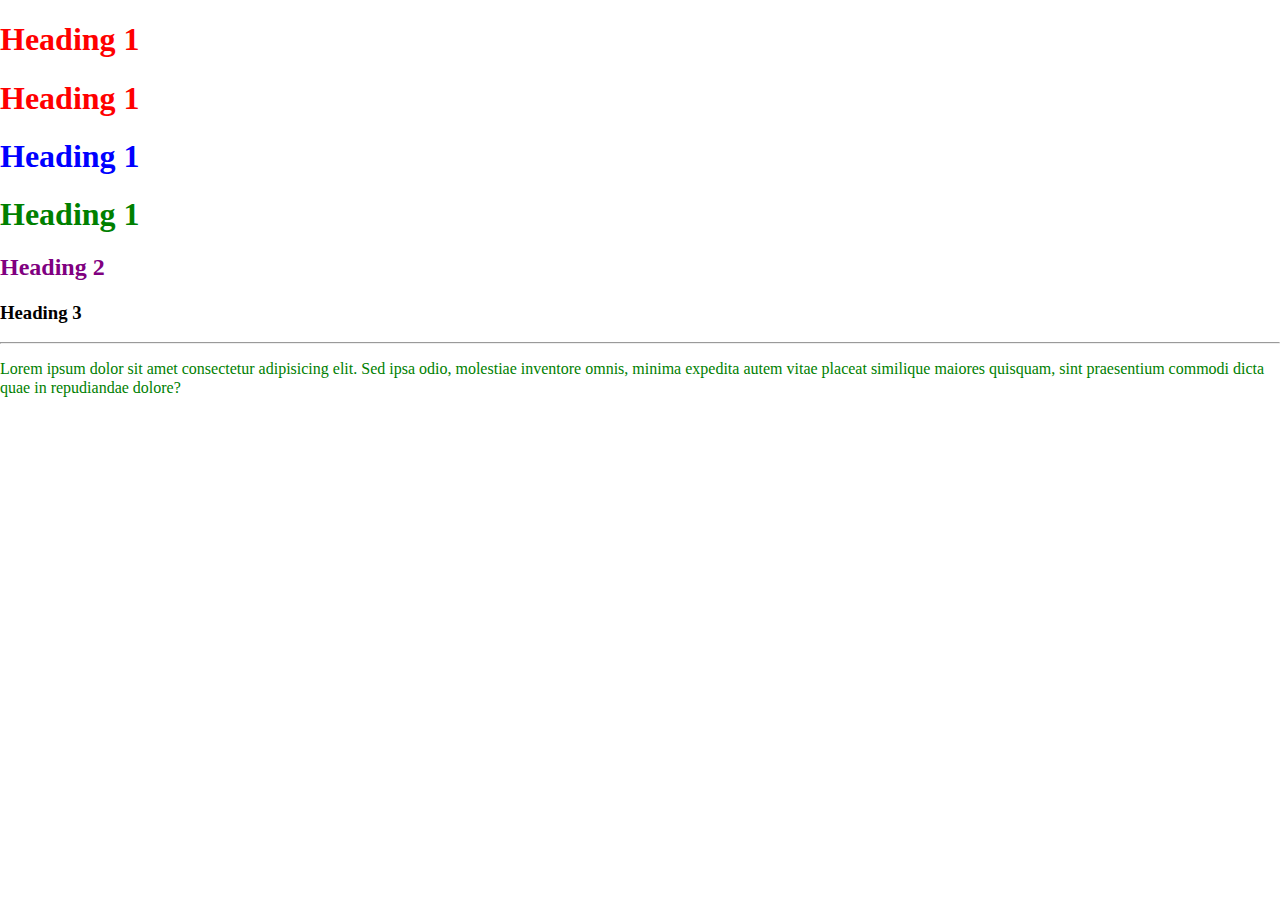
==== index.html @ b0743d29 "chore: jeugo con selectores css y añado archico nromalize.css" ====
<!DOCTYPE html>
<html lang="en">

<head>
    <meta charset="UTF-8">
    <meta name="viewport" content="width=device-width, initial-scale=1.0">
    <title>Document</title>
    <!--     <style>
        /*Forma de comentar en CSS.
        Son multilínea.*/

        /* Selectores: */

        * {
            /*este afecta a todos, pero es el que menos especificidad tiene*/
            color: black;
        }

        /* Tres tipos importantes */

        /* Tag */
        h1 {
            color: red;
        }

        /* class: mayor especificidad que tag. Normalmente usaremos clases para dar estilos.*/
        .blue-color {
            color: blue;
        }

        /* id: mayor especificidad que class. No es la mejor práctica para forzar estilos,
        aunque se puede usar para casos extremos. Sí para otras cosas.*/
        #green-color {
            color: green;
        }

        #purple {
            color: purple;
        }
    </style> -->
    <link rel="stylesheet" href="styles/normalize.css">
    <link rel="stylesheet" href="styles/main.css">

</head>

<body>
    <!--
    Comentarios en HTML. Son multilínea.
-->
    <h1>Heading 1</h1>
    <h1>Heading 1</h1>
    <h1 class="blue-color">Heading 1</h1>
    <h1 id="green-color">Heading 1</h1>
    <h2 id="purple">Heading 2</h2>
    <h3>Heading 3</h3>
    <hr />
    <!-- Estilo en línea. Prevalece sobre todos. No es bueno usarlo. Se puede superar con un !important-->
    <p id="purple" class="blue-color" style="color: green;">Lorem ipsum dolor sit amet consectetur adipisicing elit. Sed
        ipsa odio, molestiae inventore
        omnis, minima
        expedita autem vitae placeat similique maiores quisquam, sint praesentium commodi dicta quae in repudiandae
        dolore?</p>
</body>

</html>
---- styles/main.css ----
h1 {
    color: red;
}

/* class: mayor especificidad que tag. Normalmente usaremos clases para dar estilos.*/
.blue-color {
    color: blue;
}

/* id: mayor especificidad que class. No es la mejor práctica para forzar estilos,
        aunque se puede usar para casos extremos. Sí para otras cosas.*/
#green-color {
    color: green;
}

#purple {
    color: purple;
}
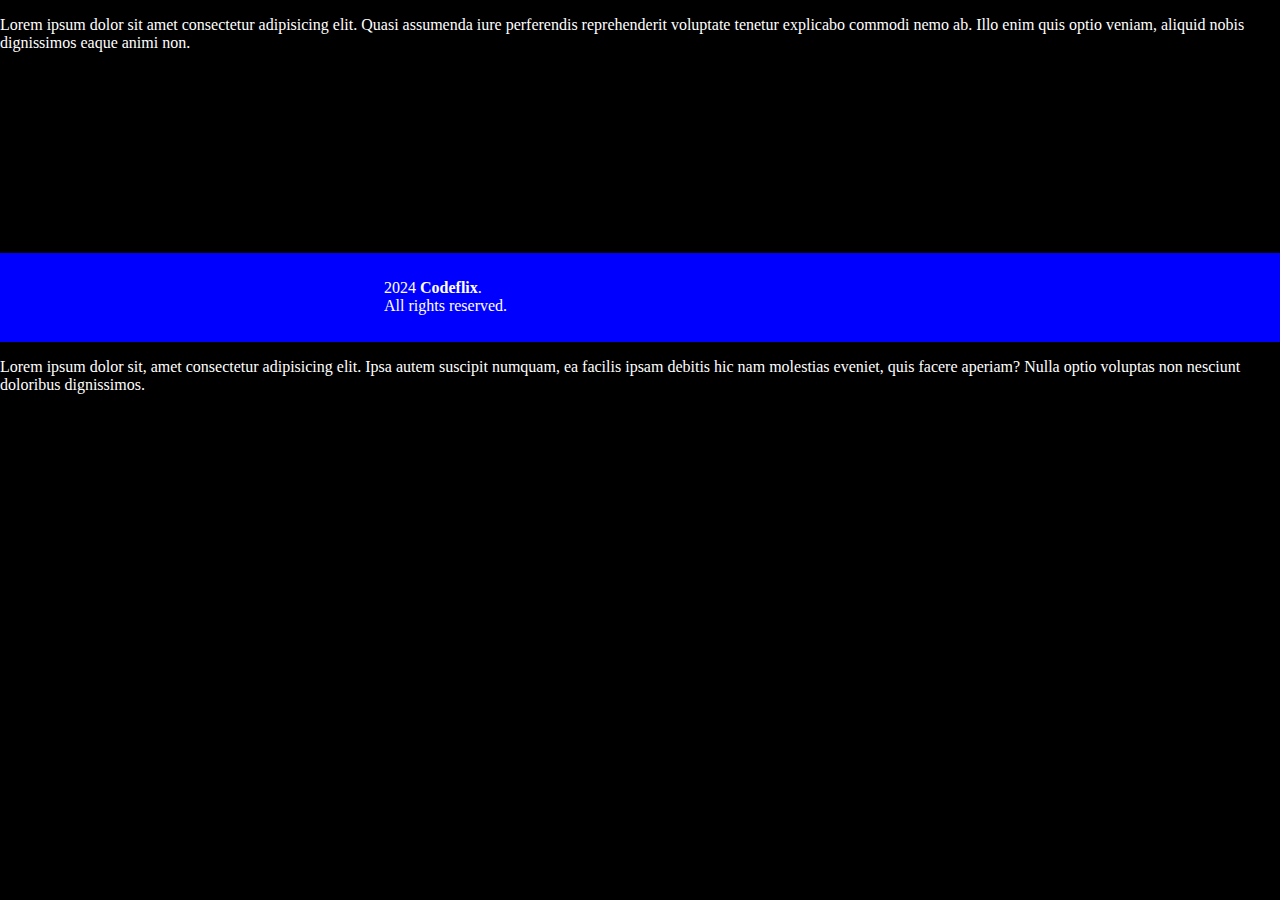
==== commit 60256a04: "feat: creamos mñás hojas de estilo. Vemos valores absolutos (px) y relativos (rem y em)" ====
--- a/index.html
+++ b/index.html
@@ -39,27 +39,24 @@
         }
     </style> -->
     <link rel="stylesheet" href="styles/normalize.css">
-    <link rel="stylesheet" href="styles/main.css">
+    <link rel="stylesheet" href="styles/common.css">
+    <link rel="stylesheet" href="styles/footer.css">
 
 </head>
 
-<body>
-    <!--
-    Comentarios en HTML. Son multilínea.
--->
-    <h1>Heading 1</h1>
-    <h1>Heading 1</h1>
-    <h1 class="blue-color">Heading 1</h1>
-    <h1 id="green-color">Heading 1</h1>
-    <h2 id="purple">Heading 2</h2>
-    <h3>Heading 3</h3>
-    <hr />
-    <!-- Estilo en línea. Prevalece sobre todos. No es bueno usarlo. Se puede superar con un !important-->
-    <p id="purple" class="blue-color" style="color: green;">Lorem ipsum dolor sit amet consectetur adipisicing elit. Sed
-        ipsa odio, molestiae inventore
-        omnis, minima
-        expedita autem vitae placeat similique maiores quisquam, sint praesentium commodi dicta quae in repudiandae
-        dolore?</p>
+<body class="main-bg">
+    <p>Lorem ipsum dolor sit amet consectetur adipisicing elit. Quasi assumenda iure perferendis reprehenderit voluptate
+        tenetur explicabo commodi nemo ab. Illo enim quis optio veniam, aliquid nobis dignissimos eaque animi non.</p>
+    <footer class="footer">
+        <!-- Block / inline block (entiendo que son bloques que funcionan dentro de otro bloque)-->
+        <p>
+            2024 <strong>Codeflix</strong>. <br>All rights reserved.
+        </p>
+
+    </footer>
+    <p>Lorem ipsum dolor sit, amet consectetur adipisicing elit. Ipsa autem suscipit numquam, ea facilis ipsam
+        debitis hic nam molestias eveniet, quis facere aperiam? Nulla optio voluptas non nesciunt doloribus
+        dignissimos.</p>
 </body>
 
 </html>--- a/styles/common.css
+++ b/styles/common.css
@@ -0,0 +1,18 @@
+/* Puedo definir variables para poder cambiar cosas
+con más eficiencia en el futuro*/
+
+:root {
+    --bg-color: #000;
+    --main-text-color: #fff;
+}
+
+.main-bg {
+    background-color: black;
+    background-color: rgb(0, 0, 0);
+    background-color: #000;
+    background-color: var(--bg-color);
+    color: white;
+    color: rgb(255, 255, 255);
+    color: #fff;
+    color: var(--main-text-color);
+}--- a/styles/footer.css
+++ b/styles/footer.css
@@ -0,0 +1,18 @@
+.footer {
+    background-color: blue;
+    margin-top: 200px;
+    padding-top: 10px;
+    /* T - R - B - L*/
+    padding: 20px 10px 20px 10px;
+    /* Y - X */
+    padding: 20px 40px;
+    /* Todos los lados igual*/
+    padding: 10px 30%;
+
+    /*
+    rem / em
+    rem: unidad relativa al documento en sí. Equivale a 16 px.
+    em: unidad relativa al bloque?
+    */
+    font-size: 2 rem;
+}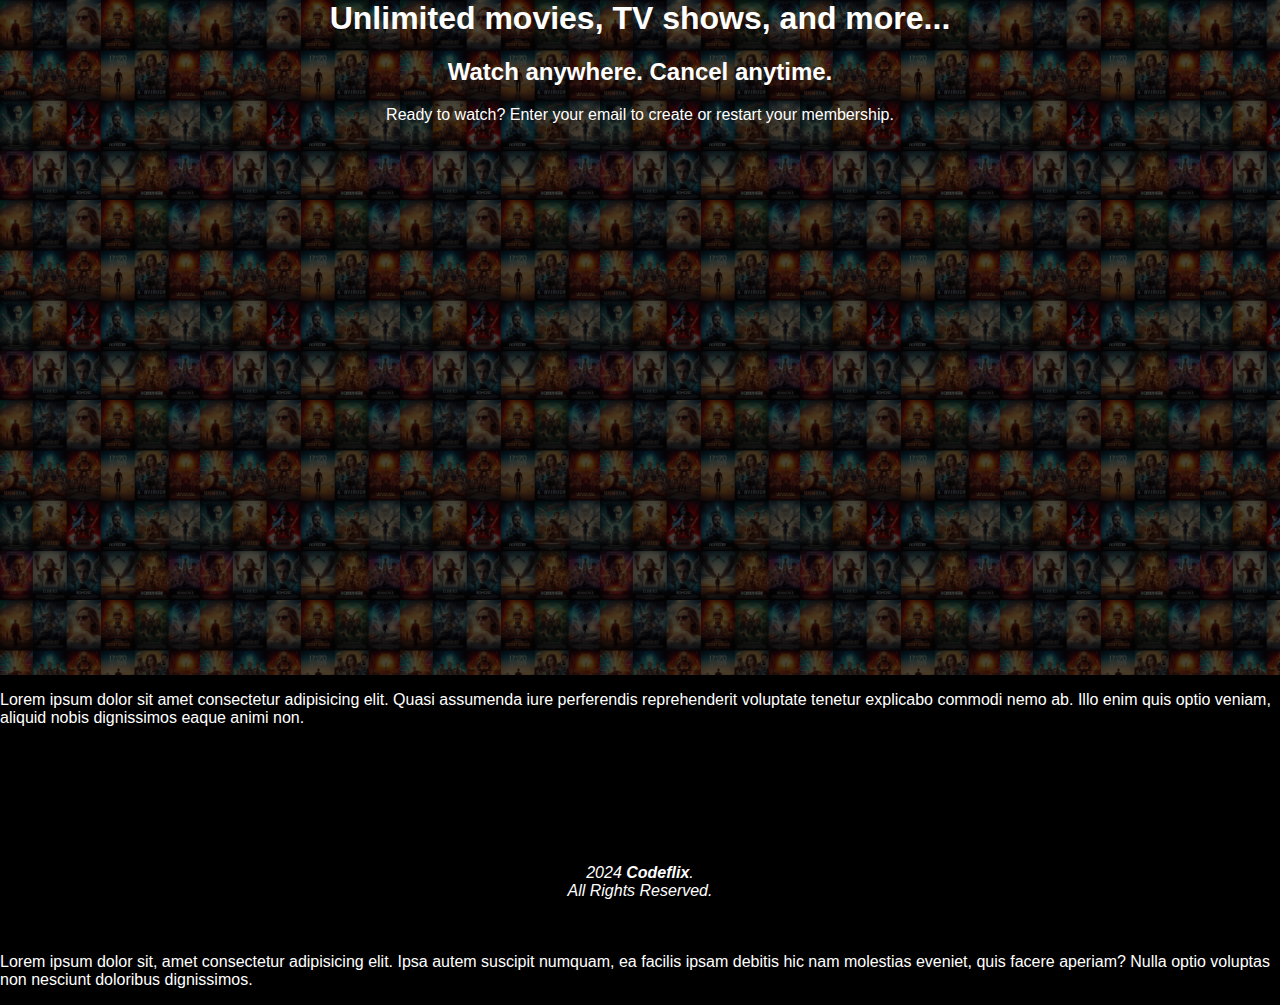
==== commit 63dc5f69: "Vemos posiciones absolutas y relativas, div, opacidades, imágenes de fondo" ====
--- a/index.html
+++ b/index.html
@@ -41,10 +41,21 @@
     <link rel="stylesheet" href="styles/normalize.css">
     <link rel="stylesheet" href="styles/common.css">
     <link rel="stylesheet" href="styles/footer.css">
+    <link rel="stylesheet" href="styles/banner.css">
 
 </head>
 
 <body class="main-bg">
+    <div class="banner">
+        <div class="banner__image"></div>
+        <div class="banner__content">
+            <h1>Unlimited movies, TV shows, and more...</h1>
+            <h2>Watch anywhere. Cancel anytime.</h2>
+            <p>Ready to watch? Enter your email to create or restart your membership.</p>
+        </div>
+    </div>
+
+
     <p>Lorem ipsum dolor sit amet consectetur adipisicing elit. Quasi assumenda iure perferendis reprehenderit voluptate
         tenetur explicabo commodi nemo ab. Illo enim quis optio veniam, aliquid nobis dignissimos eaque animi non.</p>
     <footer class="footer">
@@ -52,7 +63,7 @@
         <p>
             2024 <strong>Codeflix</strong>. <br>All rights reserved.
         </p>
-
+        <!-- em, strong, span, br -->
     </footer>
     <p>Lorem ipsum dolor sit, amet consectetur adipisicing elit. Ipsa autem suscipit numquam, ea facilis ipsam
         debitis hic nam molestias eveniet, quis facere aperiam? Nulla optio voluptas non nesciunt doloribus
--- a/styles/common.css
+++ b/styles/common.css
@@ -4,6 +4,8 @@
 :root {
     --bg-color: #000;
     --main-text-color: #fff;
+    font-size: 16px;
+    font-family: sans-serif;
 }
 
 .main-bg {
--- a/styles/footer.css
+++ b/styles/footer.css
@@ -1,18 +1,16 @@
 .footer {
-    background-color: blue;
-    margin-top: 200px;
-    padding-top: 10px;
-    /* T - R - B - L*/
-    padding: 20px 10px 20px 10px;
-    /* Y - X */
-    padding: 20px 40px;
-    /* Todos los lados igual*/
-    padding: 10px 30%;
+    margin-top: 100px;
+    padding: 1.25 rem 30%;
+    padding: 1.25rem 0;
+    text-align: center;
+    font-style: italic;
+    text-transform: capitalize;
+
 
     /*
     rem / em
-    rem: unidad relativa al documento en sí. Equivale a 16 px.
-    em: unidad relativa al bloque?
+    rem: unidad relativa al documento en sí. Equivale a 16 px (o a los px que ponga en el font size en .root.) .
+    em: unidad relativa al bloque. Igual que el rem, es relativo al font-size, pero al del bloque en el que está incrustado.
     */
     font-size: 2 rem;
 }--- a/styles/banner.css
+++ b/styles/banner.css
@@ -0,0 +1,38 @@
+.banner {
+    height: 75dvh;
+    position: relative;
+}
+
+.banner__content {
+    text-align: center;
+    position: relative;
+    z-index: 1;
+}
+
+.banner__image {
+    position: absolute;
+    top: 0;
+    left: 0;
+    right: 0;
+    bottom: 0;
+    background-image: url('../assets/app/catalog.jpg');
+    background-size: 200px;
+    opacity: 0.3;
+}
+
+/* div.banner__content h1 {
+    margin-top: 0;
+}
+
+div.banner__content h2 {
+    margin-top: 0;
+}
+
+div.banner__content p {
+    margin-top: 0;
+} Esto de abajo es lo mismo que lo que tengo aquí comentado*/
+div.banner__content h1,
+div.banner__content h2,
+div.banner__content p {
+    margin-top: 0;
+}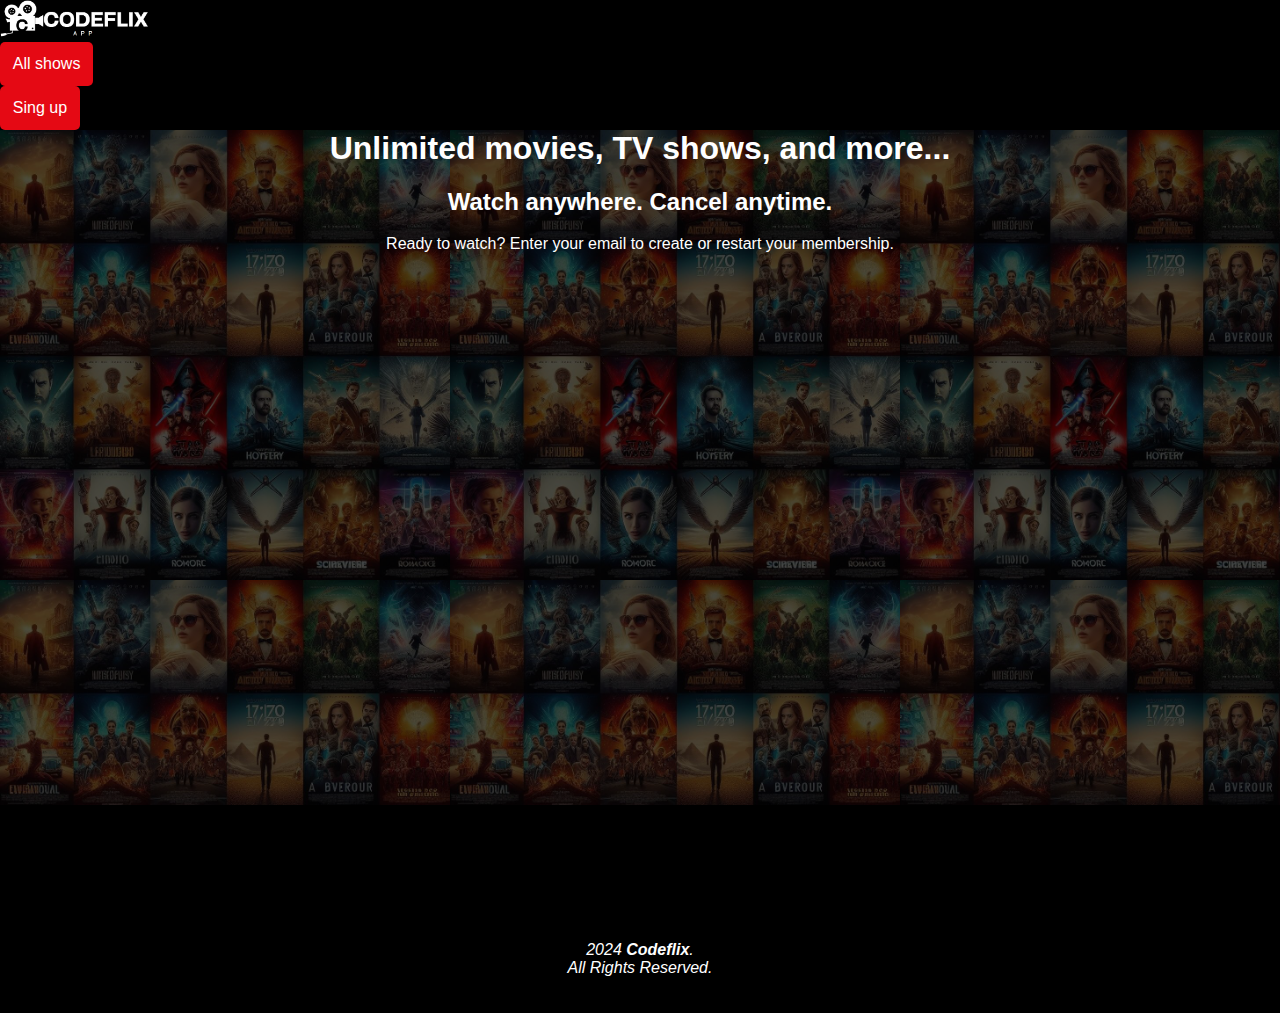
==== commit 44cf14f5: "hacemos más clases y lelgamos hasta el inicio de display" ====
--- a/index.html
+++ b/index.html
@@ -42,22 +42,58 @@
     <link rel="stylesheet" href="styles/common.css">
     <link rel="stylesheet" href="styles/footer.css">
     <link rel="stylesheet" href="styles/banner.css">
+    <link rel="stylesheet" href="styles/header.css">
 
 </head>
 
 <body class="main-bg">
-    <div class="banner">
-        <div class="banner__image"></div>
-        <div class="banner__content">
-            <h1>Unlimited movies, TV shows, and more...</h1>
-            <h2>Watch anywhere. Cancel anytime.</h2>
-            <p>Ready to watch? Enter your email to create or restart your membership.</p>
+    <!--
+    <ol>
+        <li>elemento 1</li>
+        <li>elemento 2</li>
+        <li>elemento 3</li>
+    </ol>
+
+    <ul>
+        <li>
+            <a href="">All shows</a>
+            <ul>
+                <li>Show 1</li>
+                <li>Show 2</li>
+            </ul>
+        </li>
+        <li>Sign up</li>
+    </ul>
+    -->
+
+    <header class="header">
+        <div class="header__image">
+            <img src="assets/app/codeflix.png" alt="Codeflix">
         </div>
-    </div>
+        <nav class="header__nav">
+            <ul class="header__nav__list">
+                <li class="header__nav__list__item">
+                    <a class="btn" href="#"> All shows</a>
+                </li>
+                <li class="header__nav__list__item">
+                    <a class="btn" href="#"> Sing up</a>
+                </li>
+            </ul>
+        </nav>
+    </header>
 
+    <main>
 
-    <p>Lorem ipsum dolor sit amet consectetur adipisicing elit. Quasi assumenda iure perferendis reprehenderit voluptate
-        tenetur explicabo commodi nemo ab. Illo enim quis optio veniam, aliquid nobis dignissimos eaque animi non.</p>
+        <section class="banner">
+            <div class="banner__image"></div>
+            <div class="banner__content">
+                <h1>Unlimited movies, TV shows, and more...</h1>
+                <h2>Watch anywhere. Cancel anytime.</h2>
+                <p>Ready to watch? Enter your email to create or restart your membership.</p>
+            </div>
+        </section>
+    </main>
+
     <footer class="footer">
         <!-- Block / inline block (entiendo que son bloques que funcionan dentro de otro bloque)-->
         <p>
@@ -65,9 +101,6 @@
         </p>
         <!-- em, strong, span, br -->
     </footer>
-    <p>Lorem ipsum dolor sit, amet consectetur adipisicing elit. Ipsa autem suscipit numquam, ea facilis ipsam
-        debitis hic nam molestias eveniet, quis facere aperiam? Nulla optio voluptas non nesciunt doloribus
-        dignissimos.</p>
 </body>
 
 </html>--- a/styles/common.css
+++ b/styles/common.css
@@ -4,6 +4,7 @@
 :root {
     --bg-color: #000;
     --main-text-color: #fff;
+    --main-brand-color: #e50914;
     font-size: 16px;
     font-family: sans-serif;
 }
--- a/styles/banner.css
+++ b/styles/banner.css
@@ -16,7 +16,7 @@
     right: 0;
     bottom: 0;
     background-image: url('../assets/app/catalog.jpg');
-    background-size: 200px;
+    background-size: 450px;
     opacity: 0.3;
 }
 
--- a/styles/header.css
+++ b/styles/header.css
@@ -0,0 +1,42 @@
+.header {
+    /* position: fixed; El fixed es más útil para modales, carritos...*/
+    background-color: var(--bg-color);
+    z-index: 10;
+    /* width: 100vw; con sticky no me va a hacer falta marcar el width */
+    position: sticky;
+    top: 0;
+}
+
+.header .header__image {
+    width: 150px;
+}
+
+.header .header__image img {
+    width: 100%;
+}
+
+.header .header__nav .header__nav__list {
+    list-style: none;
+    padding: 0;
+    margin: 0;
+}
+
+.header .header__nav .header__nav__list__item a {
+    text-decoration: none;
+}
+
+.btn {
+    color: var(--main-text-color);
+    background-color: var(--main-brand-color);
+    padding: 0.8rem;
+    display: inline-block;
+    /* border: 2px solid white; */
+    border-radius: 5px;
+
+}
+
+.hidden {
+    /* display: none; Deja de ocupar el espacio*/
+    /* visibility: hidden; Sigue ocupando el espacio */
+    display: none;
+}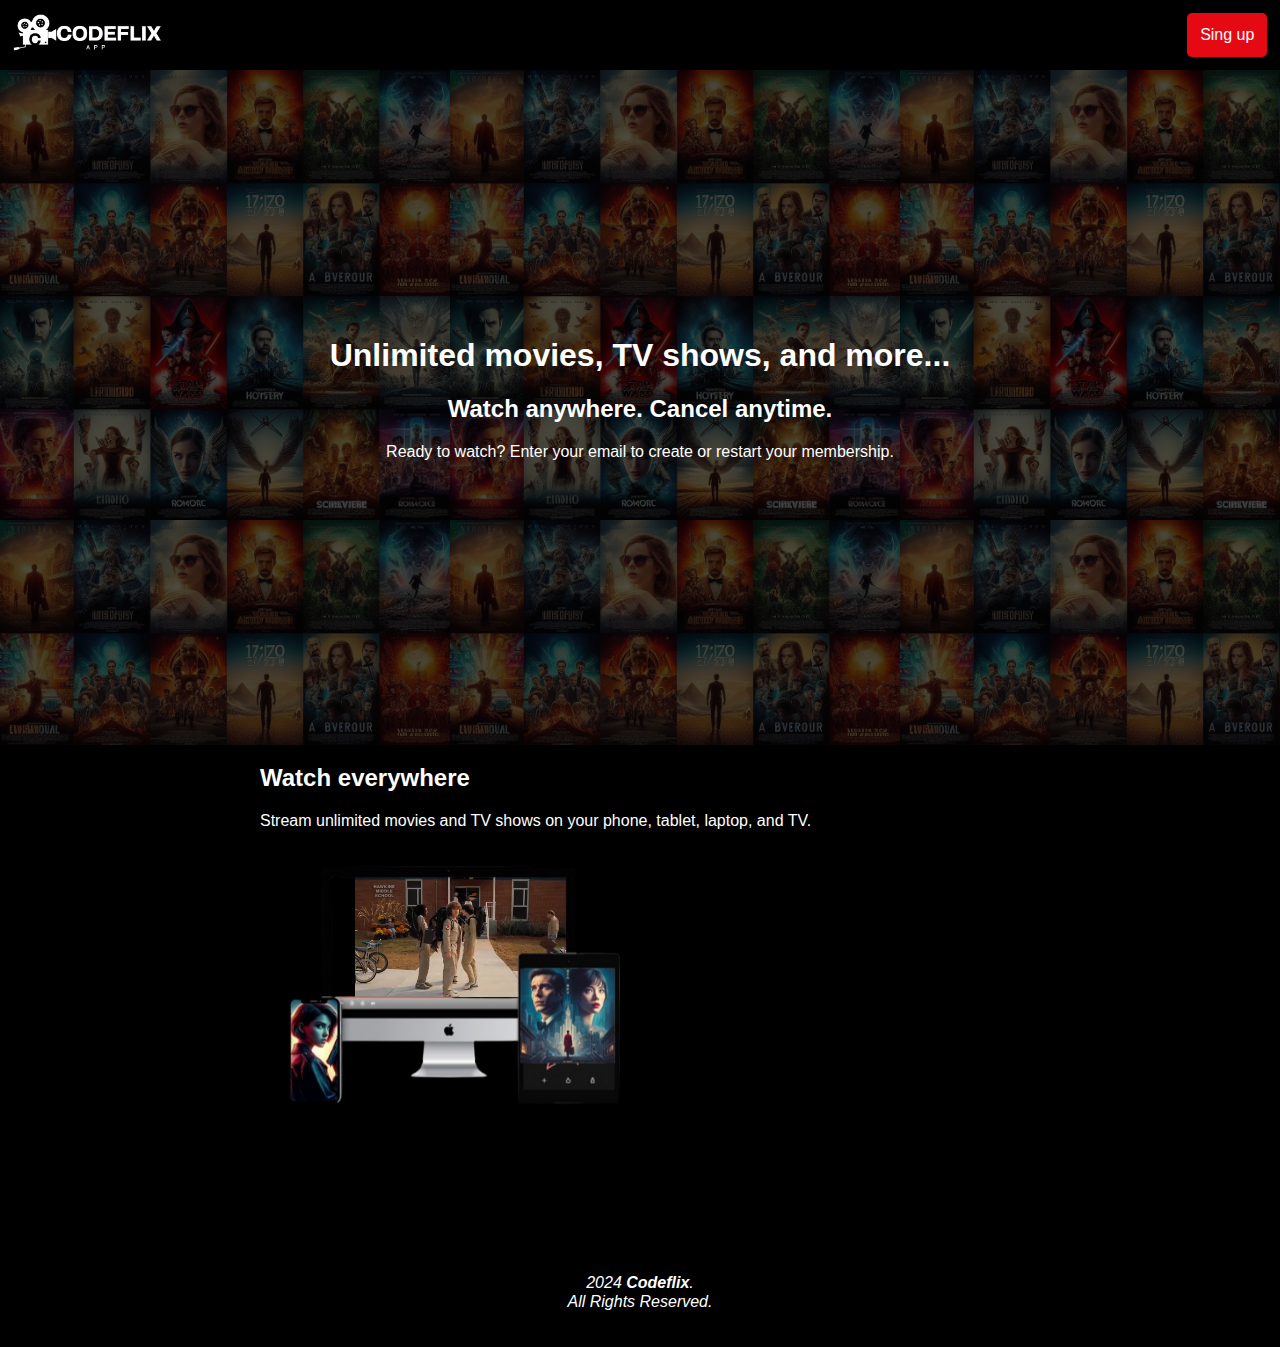
==== commit 1c305c32: "chore: seguimos viendo más posibilidades del css: vídeo, imagen, auto max-width..." ====
--- a/index.html
+++ b/index.html
@@ -40,9 +40,11 @@
     </style> -->
     <link rel="stylesheet" href="styles/normalize.css">
     <link rel="stylesheet" href="styles/common.css">
+    <link rel="stylesheet" href="styles/components.css">
     <link rel="stylesheet" href="styles/footer.css">
     <link rel="stylesheet" href="styles/banner.css">
     <link rel="stylesheet" href="styles/header.css">
+    <link rel="stylesheet" href="styles/info.css">
 
 </head>
 
@@ -72,7 +74,7 @@
         </div>
         <nav class="header__nav">
             <ul class="header__nav__list">
-                <li class="header__nav__list__item">
+                <li class="header__nav__list__item hidden">
                     <a class="btn" href="#"> All shows</a>
                 </li>
                 <li class="header__nav__list__item">
@@ -92,6 +94,19 @@
                 <p>Ready to watch? Enter your email to create or restart your membership.</p>
             </div>
         </section>
+        <section class="info">
+            <div class="info__text">
+                <h2>Watch everywhere</h2>
+                <p>Stream unlimited movies and TV shows on your phone, tablet, laptop, and TV.</p>
+            </div>
+            <div class="info__video">
+                <img src="assets/app/device-pile.png" alt="device content">
+                <video src="assets/app/video-devices.m4v" muted autoplay loop>
+                    <source src="assets/app/video-devices.m4v">
+                </video>
+
+            </div>
+        </section>
     </main>
 
     <footer class="footer">
--- a/styles/common.css
+++ b/styles/common.css
@@ -18,4 +18,20 @@
     color: rgb(255, 255, 255);
     color: #fff;
     color: var(--main-text-color);
+}
+
+* {
+    box-sizing: border-box;
+}
+
+@media print {
+
+    body .header {
+        display: none;
+    }
+
+    p {
+        color: red;
+    }
+
 }--- a/styles/components.css
+++ b/styles/components.css
@@ -0,0 +1,15 @@
+.btn {
+    color: var(--main-text-color);
+    background-color: var(--main-brand-color);
+    padding: 0.8rem;
+    display: inline-block;
+    /* border: 2px solid white; */
+    border-radius: 5px;
+
+}
+
+.hidden {
+    /* display: none; Deja de ocupar el espacio*/
+    /* visibility: hidden; Sigue ocupando el espacio */
+    display: none;
+}--- a/styles/banner.css
+++ b/styles/banner.css
@@ -1,6 +1,9 @@
 .banner {
     height: 75dvh;
     position: relative;
+    display: flex;
+    justify-content: center;
+    align-items: center;
 }
 
 .banner__content {
--- a/styles/header.css
+++ b/styles/header.css
@@ -5,6 +5,11 @@
     /* width: 100vw; con sticky no me va a hacer falta marcar el width */
     position: sticky;
     top: 0;
+    display: flex;
+    justify-content: space-between;
+    align-items: center;
+    padding: 0.8rem;
+
 }
 
 .header .header__image {
@@ -19,24 +24,10 @@
     list-style: none;
     padding: 0;
     margin: 0;
+    display: flex;
+    gap: 10px;
 }
 
 .header .header__nav .header__nav__list__item a {
     text-decoration: none;
-}
-
-.btn {
-    color: var(--main-text-color);
-    background-color: var(--main-brand-color);
-    padding: 0.8rem;
-    display: inline-block;
-    /* border: 2px solid white; */
-    border-radius: 5px;
-
-}
-
-.hidden {
-    /* display: none; Deja de ocupar el espacio*/
-    /* visibility: hidden; Sigue ocupando el espacio */
-    display: none;
 }--- a/styles/info.css
+++ b/styles/info.css
@@ -0,0 +1,28 @@
+.info {
+    width: 90%;
+    margin: 0 auto;
+    max-width: 760px;
+}
+
+.info .info__video {
+    position: relative;
+}
+
+.info img,
+.info video {
+    width: 100%;
+}
+
+.info .info__video video {
+    position: absolute;
+    top: 30px;
+    left: 95px;
+    width: 215px;
+}
+
+.info .info__video img {
+    z-index: 2;
+    position: relative;
+    max-width: 382px;
+    ;
+}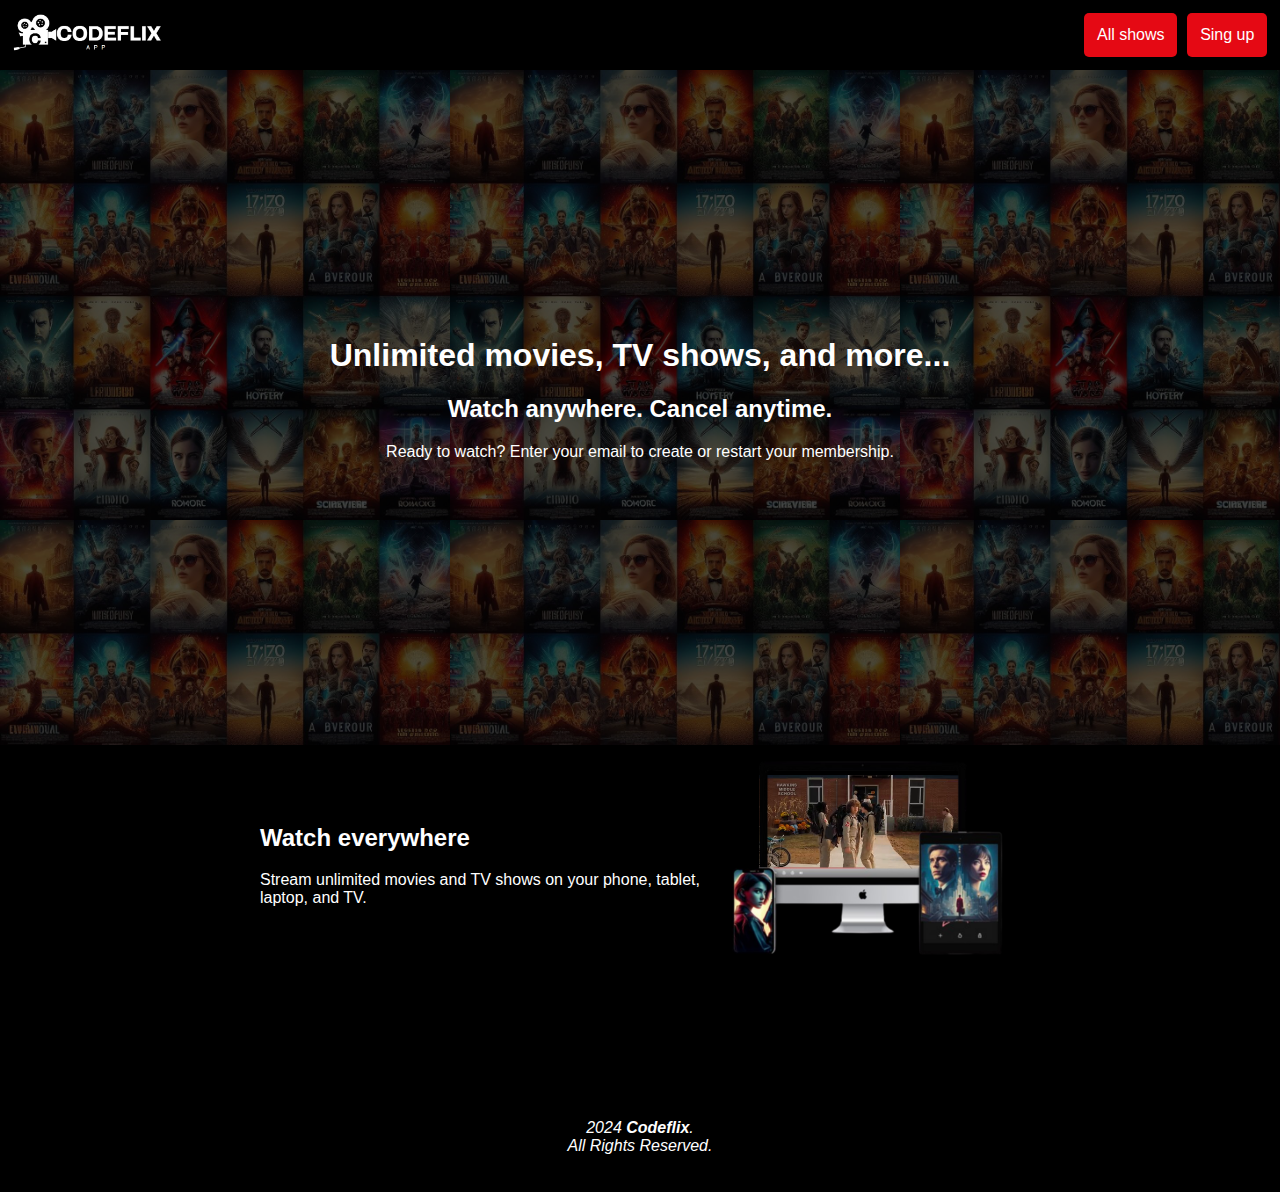
==== commit e0ad2c73: "Añadimos el formulario" ====
--- a/index.html
+++ b/index.html
@@ -78,7 +78,7 @@
                     <a class="btn" href="#"> All shows</a>
                 </li>
                 <li class="header__nav__list__item">
-                    <a class="btn" href="#"> Sing up</a>
+                    <a class="btn" href="sign-up.html"> Sing up</a>
                 </li>
             </ul>
         </nav>
--- a/styles/common.css
+++ b/styles/common.css
@@ -33,5 +33,11 @@
     p {
         color: red;
     }
+}
 
-}+/* @media (prefers-color-scheme: light) {
+    :root {
+        --bg-color: #fff;
+        --main-text-color: black;
+    }
+} */--- a/styles/components.css
+++ b/styles/components.css
@@ -5,6 +5,8 @@
     display: inline-block;
     /* border: 2px solid white; */
     border-radius: 5px;
+    border: none;
+    box-shadow: none;
 
 }
 
@@ -12,4 +14,23 @@
     /* display: none; Deja de ocupar el espacio*/
     /* visibility: hidden; Sigue ocupando el espacio */
     display: none;
+}
+
+.form__element {
+    display: flex;
+    flex-direction: column;
+    margin-bottom: 12px;
+}
+
+.form__label {
+    margin-bottom: 10px;
+    font-size: 1.2rem;
+}
+
+.form__input {
+    border-radius: 5px;
+    padding: 16px 12px;
+    border: none;
+    background-color: #333;
+    color: var(--main-text-color);
 }--- a/styles/header.css
+++ b/styles/header.css
@@ -30,4 +30,10 @@
 
 .header .header__nav .header__nav__list__item a {
     text-decoration: none;
+}
+
+@media (width > 768px) {
+    .header__nav .header__nav__list .header__nav__list__item.hidden {
+        display: block;
+    }
 }--- a/styles/info.css
+++ b/styles/info.css
@@ -25,4 +25,36 @@
     position: relative;
     max-width: 382px;
     ;
+}
+
+@media (hover:hover) {
+    .info .info__text h2:hover {
+        color: yellow;
+    }
+}
+
+@media (width < 425px) {
+    .info .info__video {
+        display: flex;
+        justify-content: center;
+    }
+
+    .info .info__video video {
+        left: auto;
+        width: 65%;
+    }
+}
+
+@media (width > 768px) {
+    .info {
+        display: flex;
+        justify-content: space-between;
+        align-items: center;
+    }
+
+    .info .info__video video {
+        left: 50px;
+        width: 205px;
+
+    }
 }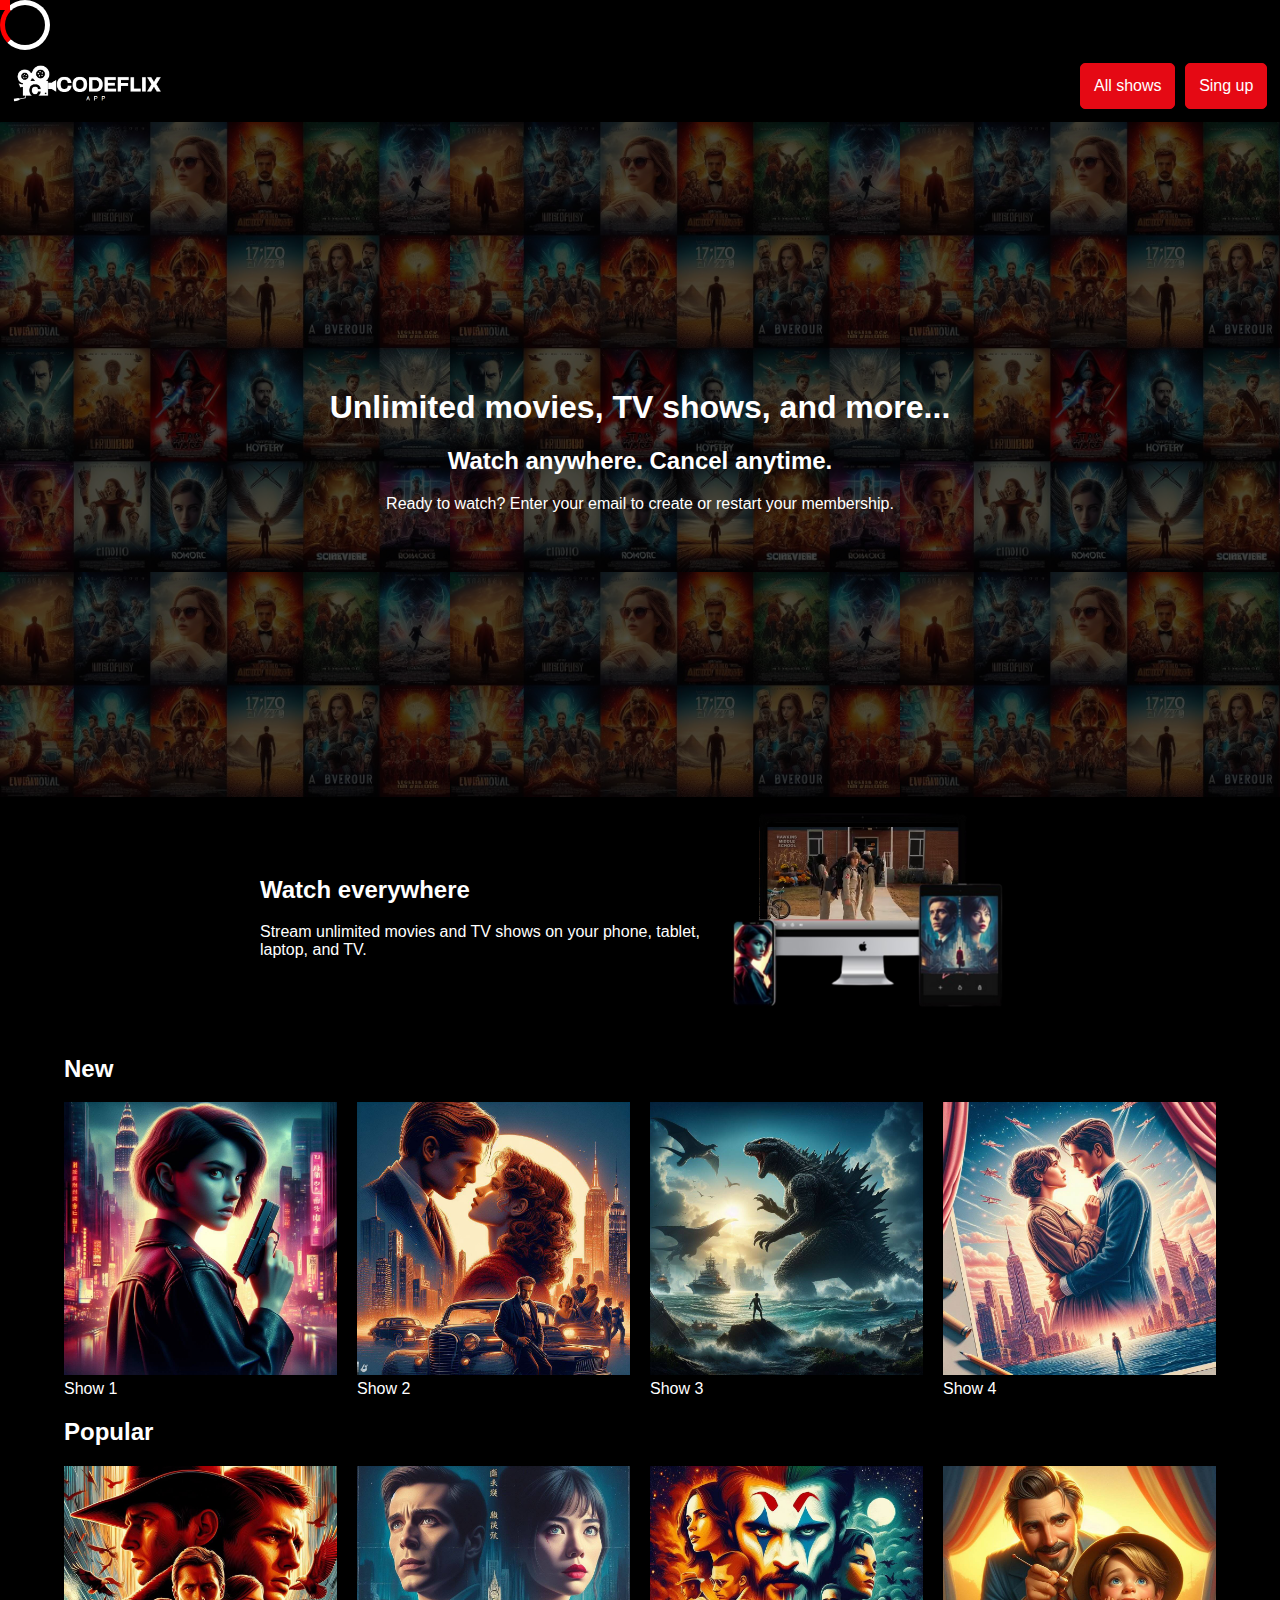
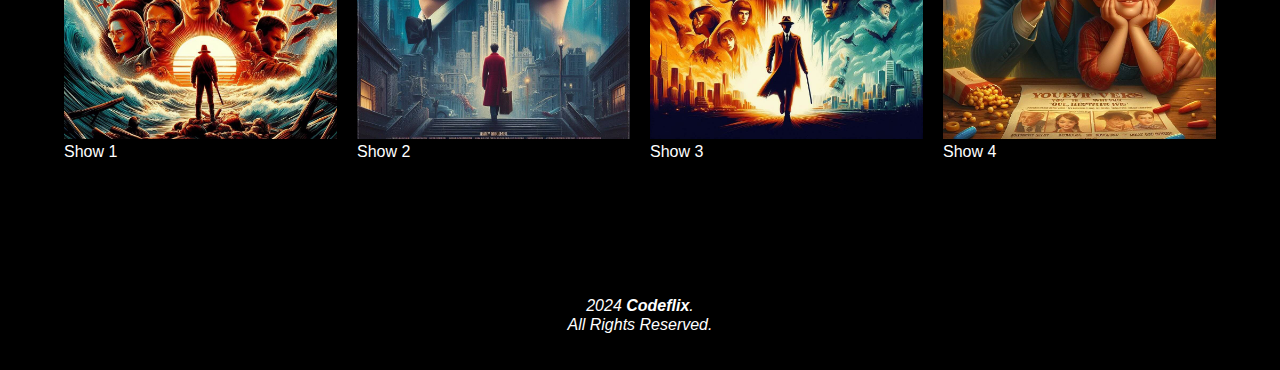
==== commit bbb4dd9b: "feat: transiciones y animaciones" ====
--- a/index.html
+++ b/index.html
@@ -5,6 +5,12 @@
     <meta charset="UTF-8">
     <meta name="viewport" content="width=device-width, initial-scale=1.0">
     <title>Document</title>
+    <!--- Etiquetas open graph-->
+    <meta property="og:title" content="Codeflix">
+    <meta property="og:description" content="Find your favorite shows">
+    <meta property="og:image" content="https://github.com/AdrianFSN/html_css/blob/main/assets/app/catalog.jpg?raw=true">
+
+
     <!--     <style>
         /*Forma de comentar en CSS.
         Son multilínea.*/
@@ -38,17 +44,93 @@
             color: purple;
         }
     </style> -->
-    <link rel="stylesheet" href="styles/normalize.css">
+    <link rel=" stylesheet" href="styles/normalize.css">
     <link rel="stylesheet" href="styles/common.css">
     <link rel="stylesheet" href="styles/components.css">
     <link rel="stylesheet" href="styles/footer.css">
     <link rel="stylesheet" href="styles/banner.css">
     <link rel="stylesheet" href="styles/header.css">
     <link rel="stylesheet" href="styles/info.css">
-
+    <link rel="stylesheet" href="styles/shows.css">
+    <style>
+        .element {
+            width: 80px;
+            height: 80px;
+            background-color: blue;
+            animation-name: random;
+            animation-duration: 10s;
+        }
+
+        @keyframes random {
+            0% {
+                width: 80px;
+                height: 80px;
+            }
+
+            25% {
+                width: 300px;
+                height: 80px;
+            }
+
+            60% {
+                width: 80px;
+                height: 200px;
+            }
+
+            100% {
+                width: 80px;
+                height: 80px;
+            }
+        }
+
+        .spinner {
+            height: 50px;
+            width: 50px;
+            background-color: transparent;
+            border: 5px solid #fff;
+            border-left-color: red;
+            /* border-left-width: 20px; */
+            border-radius: 50%;
+            /* transform: rotate(90deg);  puedo hacer rotateY, rotateX, rotateZ...*/
+            animation: spinner 3s ease-in-out infinite;
+        }
+
+        @keyframes spinner {
+            0% {
+                transform: rotate(0deg);
+            }
+
+            100% {
+                transform: rotate(360deg);
+            }
+        }
+
+        .progress {
+            background-color: red;
+            height: 10px;
+            width: 10px;
+            position: fixed;
+            z-index: 100;
+            animation: progress linear;
+            animation-timeline: scroll();
+        }
+
+        @keyframes progress {
+            0% {
+                width: 0%;
+            }
+
+            100% {
+                width: 100%;
+            }
+        }
+    </style>
 </head>
 
 <body class="main-bg">
+    <div class="progress"></div>
+    <div class="spinner"></div>
+    <!--<div class="element"></div>-->
     <!--
     <ol>
         <li>elemento 1</li>
@@ -75,7 +157,7 @@
         <nav class="header__nav">
             <ul class="header__nav__list">
                 <li class="header__nav__list__item hidden">
-                    <a class="btn" href="#"> All shows</a>
+                    <a class="btn" href="#show-list"> All shows</a>
                 </li>
                 <li class="header__nav__list__item">
                     <a class="btn" href="sign-up.html"> Sing up</a>
@@ -107,6 +189,66 @@
 
             </div>
         </section>
+        <section class="shows" id="show-list">
+            <section>
+                <h2>New</h2>
+                <ul class="shows__list">
+                    <li>
+                        <figure>
+                            <img src="assets/series/serie_1.jpg" alt="Show 1">
+                            <figcaption>Show 1</figcaption>
+                        </figure>
+                    </li>
+                    <li>
+                        <figure>
+                            <img src="assets/series/serie_2.jpg" alt="Show 2">
+                            <figcaption>Show 2</figcaption>
+                        </figure>
+                    </li>
+                    <li>
+                        <figure>
+                            <img src="assets/series/serie_3.jpg" alt="Show 3">
+                            <figcaption>Show 3</figcaption>
+                        </figure>
+                    </li>
+                    <li>
+                        <figure>
+                            <img src="assets/series/serie_4.jpg" alt="Show 4">
+                            <figcaption>Show 4</figcaption>
+                        </figure>
+                    </li>
+                </ul>
+            </section>
+            <section>
+                <h2>Popular</h2>
+                <ul class="shows__list">
+                    <li>
+                        <figure>
+                            <img src="assets/series/serie_5.jpg" alt="Show 5">
+                            <figcaption>Show 1</figcaption>
+                        </figure>
+                    </li>
+                    <li>
+                        <figure>
+                            <img src="assets/series/serie_6.jpg" alt="Show 6">
+                            <figcaption>Show 2</figcaption>
+                        </figure>
+                    </li>
+                    <li>
+                        <figure>
+                            <img src="assets/series/serie_7.jpg" alt="Show 7">
+                            <figcaption>Show 3</figcaption>
+                        </figure>
+                    </li>
+                    <li>
+                        <figure>
+                            <img src="assets/series/serie_8.jpg" alt="Show 8">
+                            <figcaption>Show 4</figcaption>
+                        </figure>
+                    </li>
+                </ul>
+            </section>
+        </section>
     </main>
 
     <footer class="footer">
--- a/styles/common.css
+++ b/styles/common.css
@@ -7,6 +7,11 @@
     --main-brand-color: #e50914;
     font-size: 16px;
     font-family: sans-serif;
+}
+
+html {
+    scroll-behavior: smooth;
+    overflow: scroll;
 }
 
 .main-bg {
--- a/styles/components.css
+++ b/styles/components.css
@@ -7,7 +7,23 @@
     border-radius: 5px;
     border: none;
     box-shadow: none;
+    cursor: pointer;
+    border: 1px solid var(--main-brand-color);
+    /* transition-property: background-color;
+    transition-duration: 10s;  Esto funciona, pero no es la forma habitual de escribirlo*/
+    transition: background-color 2s ease-in-out;
+}
 
+@media (hover: hover) {
+    .btn:hover {
+        color: #000;
+        background-color: yellow;
+    }
+}
+
+.btn.btn--secondary {
+    background-color: transparent;
+    border: 1px solid var(--main-text-color);
 }
 
 .hidden {
@@ -22,6 +38,28 @@
     margin-bottom: 12px;
 }
 
+.form__element__radio__list {
+    display: flex;
+    align-items: center;
+    gap: 10px;
+}
+
+.form__element.form__element--checkbox {
+    flex-direction: row;
+    align-items: center;
+    /* gap: 10px; Esta sería la solución buena para separar elementos en un display flex*/
+
+}
+
+.form__element.form__element--checkbox .form__label {
+    margin: 0;
+}
+
+.form__element.form__element--checkbox input[type="checkbox"] {
+    margin-left: 10px;
+    /* Otra forma de crear el gap usando ese tipo de selector entre []*/
+}
+
 .form__label {
     margin-bottom: 10px;
     font-size: 1.2rem;
--- a/styles/shows.css
+++ b/styles/shows.css
@@ -0,0 +1,28 @@
+.shows {
+    width: 90%;
+    margin: 0 auto;
+    max-width: 1220px;
+}
+
+.shows__list {
+    list-style: none;
+    padding: 0;
+    margin: 0;
+    display: grid;
+    grid-template-columns: repeat(2, 1fr);
+    gap: 20px;
+}
+
+.shows__list figure {
+    margin: 0;
+}
+
+.shows__list img {
+    width: 100%;
+}
+
+@media (width > 768px) {
+    .shows__list {
+        grid-template-columns: repeat(4, 1fr);
+    }
+}